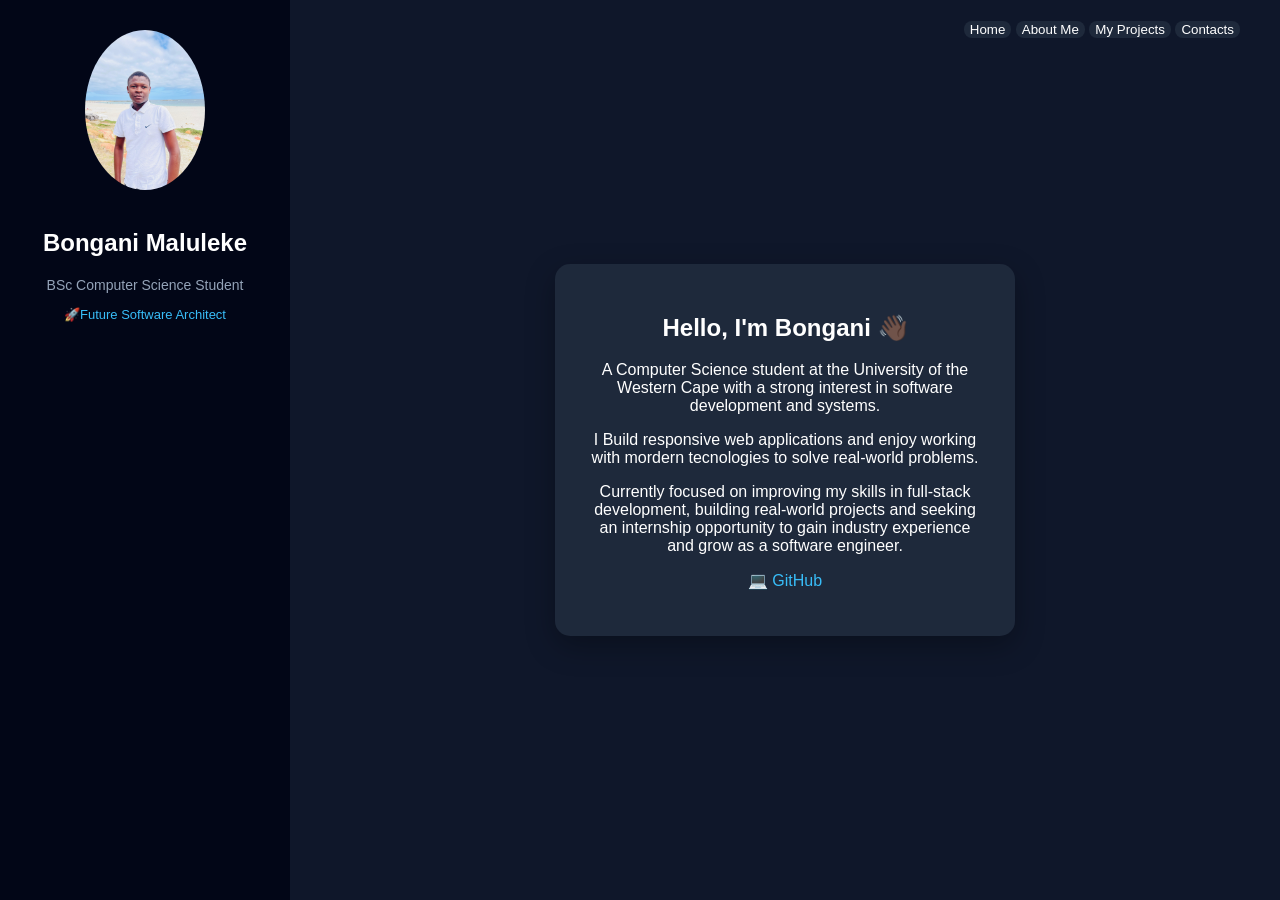
==== index.html @ 7a04686a "moved frontend to root for deployment" ====
<!DOCTYPE html>
<html>
    <head>
        <meta charset="UTF-8">
        <meta name="viewport" content="width=device-width,initial-scale =1.0">
        <title>Bongani Maluleke's Portfolio</title>
        <meta name="description" content="Computer Science student portfolio showcasing web development projects and skills">
        <meta name="keywords" content="Bongani Maluleke, Wen Developer, Portfolio, JavaScript, HTML, CSS">
        <link rel="stylesheet" href="style.css">
    </head>
    <body>
        <div class="container">

            <!--Creating a side bar-->
            <aside class="sidebar">
                <img src="images/profile.jpg" alt="Profile Picture" class="profile">
                <h2>Bongani Maluleke</h2>
                <p class="title">BSc Computer Science Student</p>
                <p class="goal"> 🚀Future Software Architect </p>

                
                
            </aside>


            <!--Right content-->
            <main class="content">
                <nav class="top-nav">
                    <button onclick="showSection('home', this)">Home</button>
                    <button onclick="showSection('aboutMe', this)">About Me</button>
                    <button onclick="showSection('projects', this)">My Projects</button>
                    <button onclick="showSection('contacts', this)">Contacts</button>
                </nav>
                <section id="home" class="card active">
                    <h2>Hello, I'm Bongani 👋🏿</h2>
                    <p>
                        A Computer Science student at the University of the Western Cape with a strong interest in software development and systems.
                    </p>
                    <p>
                        I Build responsive web applications and enjoy working with mordern tecnologies to solve real-world problems.
                    </p>
                    <p>
                        Currently focused on improving my skills in full-stack development, building real-world projects and seeking an internship opportunity to gain industry experience and grow as a software engineer.
                    </p>

                    <div class="home">
                        <p>💻 <a href="https://github.com/De-Bongz" target="_blank">GitHub</a></p>
                    </div>
                </section>

                <section id="aboutMe" class="card">
                    <h2>About Me</h2>
                    <p>My name is Bongani Maluleke, and I am a second-year Computer Science student at the University of the Western Cape, expected to graduate in 2027.</p>

                    <p>
                        I have a strong foundation in programming and problem-solving, with experience in building
                        frontend applications and working in Linux-based environments.
                    </p>

                    <p>
                        My coursework includes Data Structures & Algorithms, Statistics, Calculus, and Information Systems,
                        which have strengthened my analytical and technical skills.
                    </p>

                    <h3>Technical Skills</h3>
                    <ul>
                        <li><strong>Languages:</strong> Java, JavaScript, HTML, CSS, Python (basic)</li>
                        <li><strong>Tools:</strong> Git, GitHub, Linux (Ubuntu), VS Code</li>
                        <li><strong>Concepts:</strong> Data Structures, Problem Solving, Frontend Development</li>
                    </ul>

                    <h3>Experience with Linux</h3>
                    <p>
                        Comfortable working in Linux environments using terminal commands, including file management,
                        package installation, and system navigation.
                    </p>
                </section>

                <section id="projects" class="card">
                    <h2>My Projects</h2>

                    <div class="project-card">

                        <h3>📊 CRM Leads Management System</h3>

                        <p>
                            A full-stack CRM system with secure authentication, lead tracking, status updates, and note management through a dynamic dashboard.
                        </p>

                        <p><strong>Tech:</strong> Node.js, Express.js, MongoDB, JWT, HTML, CSS, JavaScript</p>

                        <div class="project-links">
                            <a href="https://github.com/De-Bongz/FUTURE_FS_02" target="_blank">
                                💻 GitHub
                            </a>
                            <a href="#" target="_blank" class="disabled">
                                🌍 Live Demo (Coming Soon)
                            </a>
                        </div>

                    </div>


                    <div class="project-card">
                        <h3>Budget Boss Web App</h3>

                        <p>A personal finance web app that helps users track income and expenses, categorize transactions, and monitor their financial balance.
                        </p>
                        <p><strong>Technologies:</strong> HTML, CSS, JavaScript</p>

                        <div class="project-links">
                            <a href="https://github.com/De-Bongz/Budget-Boss-app" target="_blank">💻 GitHub</a>
                            <a href="https://de-bongz.github.io/Budget-Boss-app/" target="_blank">🌎 LIve Demo</a>
                        </div>
                    </div>
                </section>

                <section id="contacts" class="card">

                    <h2>Contact Me</h2>

                    <div class="contact-info">
                        <p>📧 bonganimaluleka572@gmail.com</p>
                        <p>📞 067 320 4810</p>
                        <p>💻 <a href="https://github.com/De-Bongz" target="_blank">GitHub</a></p>
                        <p>🔗 <a href="https://www.linkedin.com/in/bongani-maluleke-4a779a3b1" target="_blank">LinkedIn</a></p>
                    </div>

                    <h3>Send a Message</h3>

                    <form class="contact-form">

                        <input id="name" type="text" placeholder="👤 Your Name" required>

                        <input id="email" type="email" placeholder="📧 Your Email" required>

                        <textarea id="message" placeholder="💬 Your Message" rows="5"></textarea>

                        <button type="button" onclick="sendMessage()">Send Message</button>

                    </form>

                    <p id="success-msg" class="success-msg">Message sent successfully ✅</p>

                </section>
                
            </main>

        <script src="script.js"></script>
    </body>
</html>
---- style.css ----
body{
    font-family: Arial;
    margin: 0;
    background: #111;
    color: white;
    text-align: center;
    background: radial-gradient(circle at top right, #1e293b, #020617);
}

#home{
    z-index: 4;
}
#aboutMe{
    z-index: 3;
}
#projects{
    z-index: 2;
}
#contacts{
    z-index: 1;
}

section{
    padding: 40px;
    max-width: 800px;
    margin: auto;
}

.active{
    display: block;
}

.card{
    position: absolute;
    width: 400px;
    background: #1e293b;
    padding: 30px;
    border-radius: 15px;
    box-shadow: 0 10px 30px rgba(0, 0, 0, 0.3);
    opacity: 0;
    transform: translate(20px) scale(0.95);
    pointer-events: none;
    transition: all 0.4s ease;
}

.project-card{
    margin-top: 15px;
    padding: 15px;
    background: #020617;
    border-radius: 10px;
    transition: 0.3s;
}

.project-card:hover{
    transform: translate(-5px);
}

.card.active{
    opacity: 1;
    transform: translate(0) scale(1);
    pointer-events: auto;
}

.card:hover{
    transform: scale(1.03);
}

.container{
    display: flex;
    height: 100vh;
}

/* side bar */
.sidebar{
    width: 250px;
    background: #020617;
    color: white;
    text-align: center;
    padding: 30px 20px;
}

.profile{
    width: 120px;
    border-radius: 50%;
    margin-bottom: 15px;
}

.title{
    color: #94a3b8;
    font-size: 14px;
}

.goal{
    font-size: 13px;
    margin-bottom: 20px;
    color: #38bdf8;
}

.sidebar a {
    display: block;
    margin: 10px 0;
    cursor: pointer;
}

/* right side*/
.content{
    position: relative;
    flex: 1;
    display: flex;
    padding: 40px;
    background: #0f172a;
    justify-content: center;
    align-items: center;
}

.top-nav{
    position: absolute;
    top: 20px;
    right: 40px;
}

.top-nav button{
    background: #1e293b;
    color: white;
    border: none;
    border-radius: 8px;
    cursor: pointer;
}

.top-nav button.active-btn{
    background: #2563eb;
}
.home a {
    color: #38bdf8;
    text-decoration: none;
}

.project-link{
    margin-top: 10px;
    display: flex;
    gap: 15px;
}

.project-links a{
    padding: 8px 12px;
    border-radius: 8px;
    text-decoration: none;
    background: #2563eb;
    color: white;
    font-size: 14px;
    font-weight: bold;
    margin-right: 10px;
    transition: 0.3s;
}

.project-link a:hover{
    background: #1d4ed8;
}


/* Contact Form Styling */
.contact-info {
    margin-bottom: 15px;
    font-size: 14px;
    color: #94a3b8;
}

.contact-info a {
    color: #38bdf8;
    text-decoration: none;
}

.contact-form {
    display: flex;
    flex-direction: column;
    gap: 12px;
}

.contact-form input,
.contact-form textarea {
    padding: 12px;
    border-radius: 10px;
    border: none;
    background: #020617;
    color: white;
    outline: none;
}

.contact-form input:focus,
.contact-form textarea:focus {
    border: 1px solid #38bdf8;
}

.contact-form button {
    padding: 12px;
    border-radius: 10px;
    border: none;
    background: #2563eb;
    color: white;
    font-weight: bold;
    cursor: pointer;
    transition: 0.3s;
}

.contact-form button:hover {
    background: #1d4ed8;
    transform: scale(1.03);
}

.success-msg {
    display: none;
    margin-top: 10px;
    color: #22c55e;
}

#contact h3{
    margin-top: 20px;
}
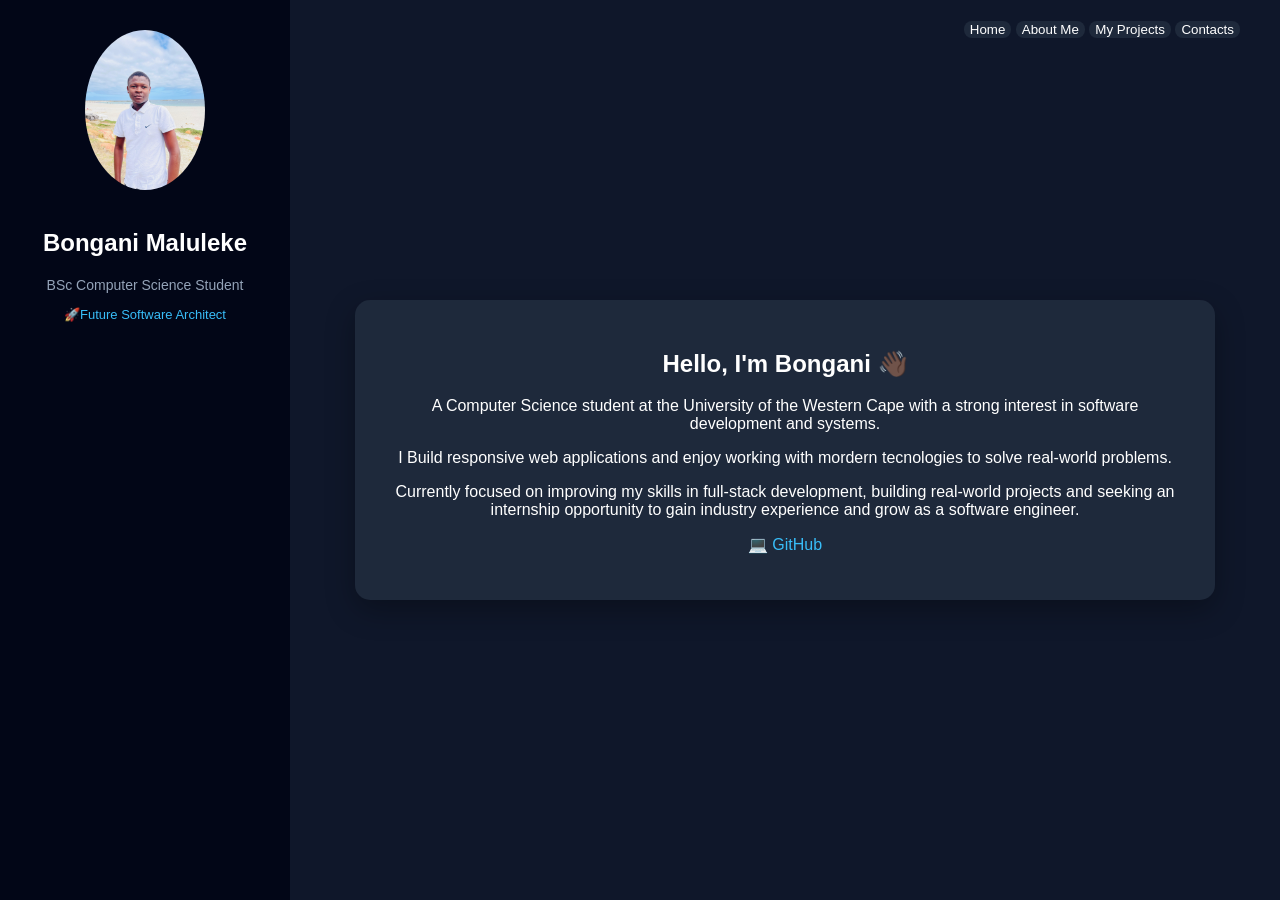
==== commit d757be83: "Update Live Demo link in index.html" ====
--- a/index.html
+++ b/index.html
@@ -93,8 +93,8 @@
                             <a href="https://github.com/De-Bongz/FUTURE_FS_02" target="_blank">
                                 💻 GitHub
                             </a>
-                            <a href="#" target="_blank" class="disabled">
-                                🌍 Live Demo (Coming Soon)
+                            <a href="https://de-bongz.github.io/FUTURE_FS_02/" target="_blank">
+                                🌍 Live Demo
                             </a>
                         </div>
 
@@ -148,4 +148,4 @@
 
         <script src="script.js"></script>
     </body>
-</html>+</html>
--- a/style.css
+++ b/style.css
@@ -7,6 +7,10 @@
     background: radial-gradient(circle at top right, #1e293b, #020617);
 }
 
+html{
+    scroll-behavior: smooth;
+}
+
 #home{
     z-index: 4;
 }
@@ -32,7 +36,8 @@
 
 .card{
     position: absolute;
-    width: 400px;
+    width: 100%;
+    max- width: 500px;
     background: #1e293b;
     padding: 30px;
     border-radius: 15px;
@@ -68,6 +73,7 @@
 .container{
     display: flex;
     height: 100vh;
+    min-height: 100vh;
 }
 
 /* side bar */
@@ -139,6 +145,8 @@
     margin-top: 10px;
     display: flex;
     gap: 15px;
+    flex-wrap: wrap; /* important for mobile */
+
 }
 
 .project-links a{
@@ -215,4 +223,47 @@
 
 #contact h3{
     margin-top: 20px;
-}+}
+
+@media (max-width: 768px) {
+
+    /* Stack layout */
+    .container {
+        diplay: flex;
+        flex-direction: column;
+        min-height: auto;
+    }
+
+    /* Sidebar becomes top section */
+    .sidebar {
+        width: 100%;
+        padding: 20px;
+    }
+
+    /* Content below sidebar */
+    .content {
+        position: relative;
+        margin-top: 0;
+        padding: 10px 15px;
+        display: block;
+    }
+
+    /* FIX CARD OVERLAP */
+    .card {
+        position: absolute !important;
+        width: 100%;
+        max-width: 100% !important;
+        margin: 0;
+        left: 0 !important;
+        top: 0 !important;
+        transform: none !important;
+    }
+
+    /* Fix navigation */
+    .top-nav {
+        position: static;
+        margin-bottom: 15px;
+        text-align: center;
+    }
+
+}
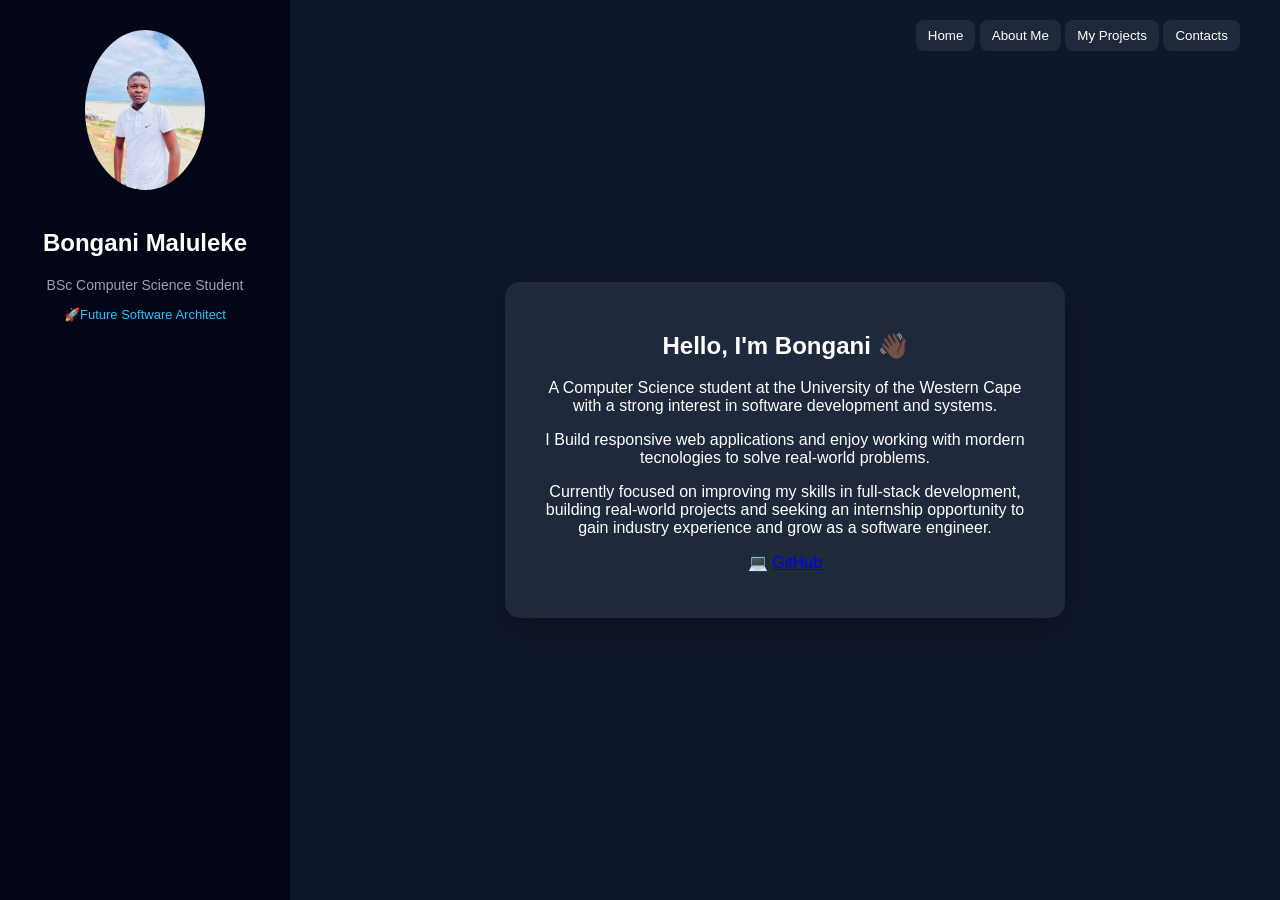
==== commit aa884420: "Add favicon link to index.html" ====
--- a/index.html
+++ b/index.html
@@ -7,6 +7,7 @@
         <meta name="description" content="Computer Science student portfolio showcasing web development projects and skills">
         <meta name="keywords" content="Bongani Maluleke, Wen Developer, Portfolio, JavaScript, HTML, CSS">
         <link rel="stylesheet" href="style.css">
+        <link rel="icon" type="image/png" href="images/profile.jpg">
     </head>
     <body>
         <div class="container">
--- a/style.css
+++ b/style.css
@@ -1,43 +1,36 @@
-body{
-    font-family: Arial;
+body {
+    font-family: Arial, sans-serif;
     margin: 0;
-    background: #111;
+    background: radial-gradient(circle at top right, #1e293b, #020617);
     color: white;
     text-align: center;
-    background: radial-gradient(circle at top right, #1e293b, #020617);
-}
-
-html{
+}
+
+html {
     scroll-behavior: smooth;
 }
 
-#home{
-    z-index: 4;
-}
-#aboutMe{
-    z-index: 3;
-}
-#projects{
-    z-index: 2;
-}
-#contacts{
-    z-index: 1;
-}
-
-section{
+/* Section layering */
+#home { z-index: 4; }
+#aboutMe { z-index: 3; }
+#projects { z-index: 2; }
+#contacts { z-index: 1; }
+
+section {
     padding: 40px;
     max-width: 800px;
     margin: auto;
 }
 
-.active{
+.active {
     display: block;
 }
 
-.card{
+/* Card styling */
+.card {
     position: absolute;
     width: 100%;
-    max- width: 500px;
+    max-width: 500px;
     background: #1e293b;
     padding: 30px;
     border-radius: 15px;
@@ -48,7 +41,19 @@
     transition: all 0.4s ease;
 }
 
-.project-card{
+.card.active {
+    opacity: 1;
+    transform: translate(0) scale(1);
+    pointer-events: auto;
+}
+
+.card:hover {
+    transform: scale(1.02);
+    box-shadow: 0 0 12px #2563eb;
+}
+
+/* Project cards */
+.project-card {
     margin-top: 15px;
     padding: 15px;
     background: #020617;
@@ -56,28 +61,19 @@
     transition: 0.3s;
 }
 
-.project-card:hover{
+.project-card:hover {
     transform: translate(-5px);
-}
-
-.card.active{
-    opacity: 1;
-    transform: translate(0) scale(1);
-    pointer-events: auto;
-}
-
-.card:hover{
-    transform: scale(1.03);
-}
-
-.container{
-    display: flex;
-    height: 100vh;
+    box-shadow: 0 0 10px #38bdf8;
+}
+
+/* Layout */
+.container {
+    display: flex;
     min-height: 100vh;
 }
 
-/* side bar */
-.sidebar{
+/* Sidebar */
+.sidebar {
     width: 250px;
     background: #020617;
     color: white;
@@ -85,18 +81,18 @@
     padding: 30px 20px;
 }
 
-.profile{
+.profile {
     width: 120px;
     border-radius: 50%;
     margin-bottom: 15px;
 }
 
-.title{
+.title {
     color: #94a3b8;
     font-size: 14px;
 }
 
-.goal{
+.goal {
     font-size: 13px;
     margin-bottom: 20px;
     color: #38bdf8;
@@ -106,10 +102,16 @@
     display: block;
     margin: 10px 0;
     cursor: pointer;
-}
-
-/* right side*/
-.content{
+    transition: 0.3s;
+}
+
+.sidebar a:hover {
+    color: #38bdf8;
+    font-weight: bold;
+}
+
+/* Content area */
+.content {
     position: relative;
     flex: 1;
     display: flex;
@@ -119,37 +121,35 @@
     align-items: center;
 }
 
-.top-nav{
+/* Top navigation */
+.top-nav {
     position: absolute;
     top: 20px;
     right: 40px;
 }
 
-.top-nav button{
+.top-nav button {
     background: #1e293b;
     color: white;
     border: none;
     border-radius: 8px;
     cursor: pointer;
-}
-
-.top-nav button.active-btn{
+    padding: 8px 12px;
+}
+
+.top-nav button.active-btn {
     background: #2563eb;
 }
-.home a {
-    color: #38bdf8;
-    text-decoration: none;
-}
-
-.project-link{
+
+/* Project links */
+.project-links {
     margin-top: 10px;
     display: flex;
     gap: 15px;
-    flex-wrap: wrap; /* important for mobile */
-
-}
-
-.project-links a{
+    flex-wrap: wrap;
+}
+
+.project-links a {
     padding: 8px 12px;
     border-radius: 8px;
     text-decoration: none;
@@ -157,16 +157,14 @@
     color: white;
     font-size: 14px;
     font-weight: bold;
-    margin-right: 10px;
-    transition: 0.3s;
-}
-
-.project-link a:hover{
+    transition: 0.3s;
+}
+
+.project-links a:hover {
     background: #1d4ed8;
 }
 
-
-/* Contact Form Styling */
+/* Contact section */
 .contact-info {
     margin-bottom: 15px;
     font-size: 14px;
@@ -182,6 +180,12 @@
     display: flex;
     flex-direction: column;
     gap: 12px;
+    background: #1e293b;
+    padding: 25px;
+    border-radius: 12px;
+    box-shadow: 0 8px 20px rgba(0,0,0,0.4);
+    max-width: 500px;
+    margin: auto;
 }
 
 .contact-form input,
@@ -192,11 +196,13 @@
     background: #020617;
     color: white;
     outline: none;
+    transition: 0.3s;
 }
 
 .contact-form input:focus,
 .contact-form textarea:focus {
     border: 1px solid #38bdf8;
+    box-shadow: 0 0 8px #38bdf8;
 }
 
 .contact-form button {
@@ -219,51 +225,68 @@
     display: none;
     margin-top: 10px;
     color: #22c55e;
-}
-
-#contact h3{
+    opacity: 0;
+    transition: opacity 0.4s ease;
+}
+
+.success-msg.active {
+    display: block;
+    opacity: 1;
+}
+
+#contacts h3 {
     margin-top: 20px;
-}
-
+    color: #38bdf8;
+}
+
+/* 📱 Mobile-only overrides */
 @media (max-width: 768px) {
-
-    /* Stack layout */
     .container {
-        diplay: flex;
-        flex-direction: column;
-        min-height: auto;
-    }
-
-    /* Sidebar becomes top section */
+        flex-direction: column; /* stack sidebar above content */
+        height: auto;
+    }
+
     .sidebar {
         width: 100%;
         padding: 20px;
-    }
-
-    /* Content below sidebar */
+        border-bottom: 1px solid #1e293b;
+    }
+
+    .profile {
+        width: 90px; /* shrink profile picture */
+    }
+
     .content {
-        position: relative;
-        margin-top: 0;
-        padding: 10px 15px;
-        display: block;
-    }
-
-    /* FIX CARD OVERLAP */
+        flex-direction: column; /* stack cards vertically */
+        padding: 20px;
+        align-items: stretch;
+    }
+
     .card {
-        position: absolute !important;
-        width: 100%;
-        max-width: 100% !important;
-        margin: 0;
-        left: 0 !important;
-        top: 0 !important;
-        transform: none !important;
-    }
-
-    /* Fix navigation */
+        position: relative !important; /* override absolute only on mobile */
+        max-width: 100%;
+        margin: 20px auto;
+        transform: none !important; /* reset transforms */
+        opacity: 0; /* keep visible */
+        pointer-events: auto;
+        display: none;
+    }
+
+    .card.active {
+        opacity: 1 !important;
+        pointer-events: auto !important;
+        display: block !important; /* show only the active card */
+    }
+
     .top-nav {
         position: static;
-        margin-bottom: 15px;
+        margin-bottom: 20px;
         text-align: center;
     }
 
-}
+    .top-nav button {
+        margin: 5px;
+        padding: 10px;
+        font-size: 14px;
+    }
+}
